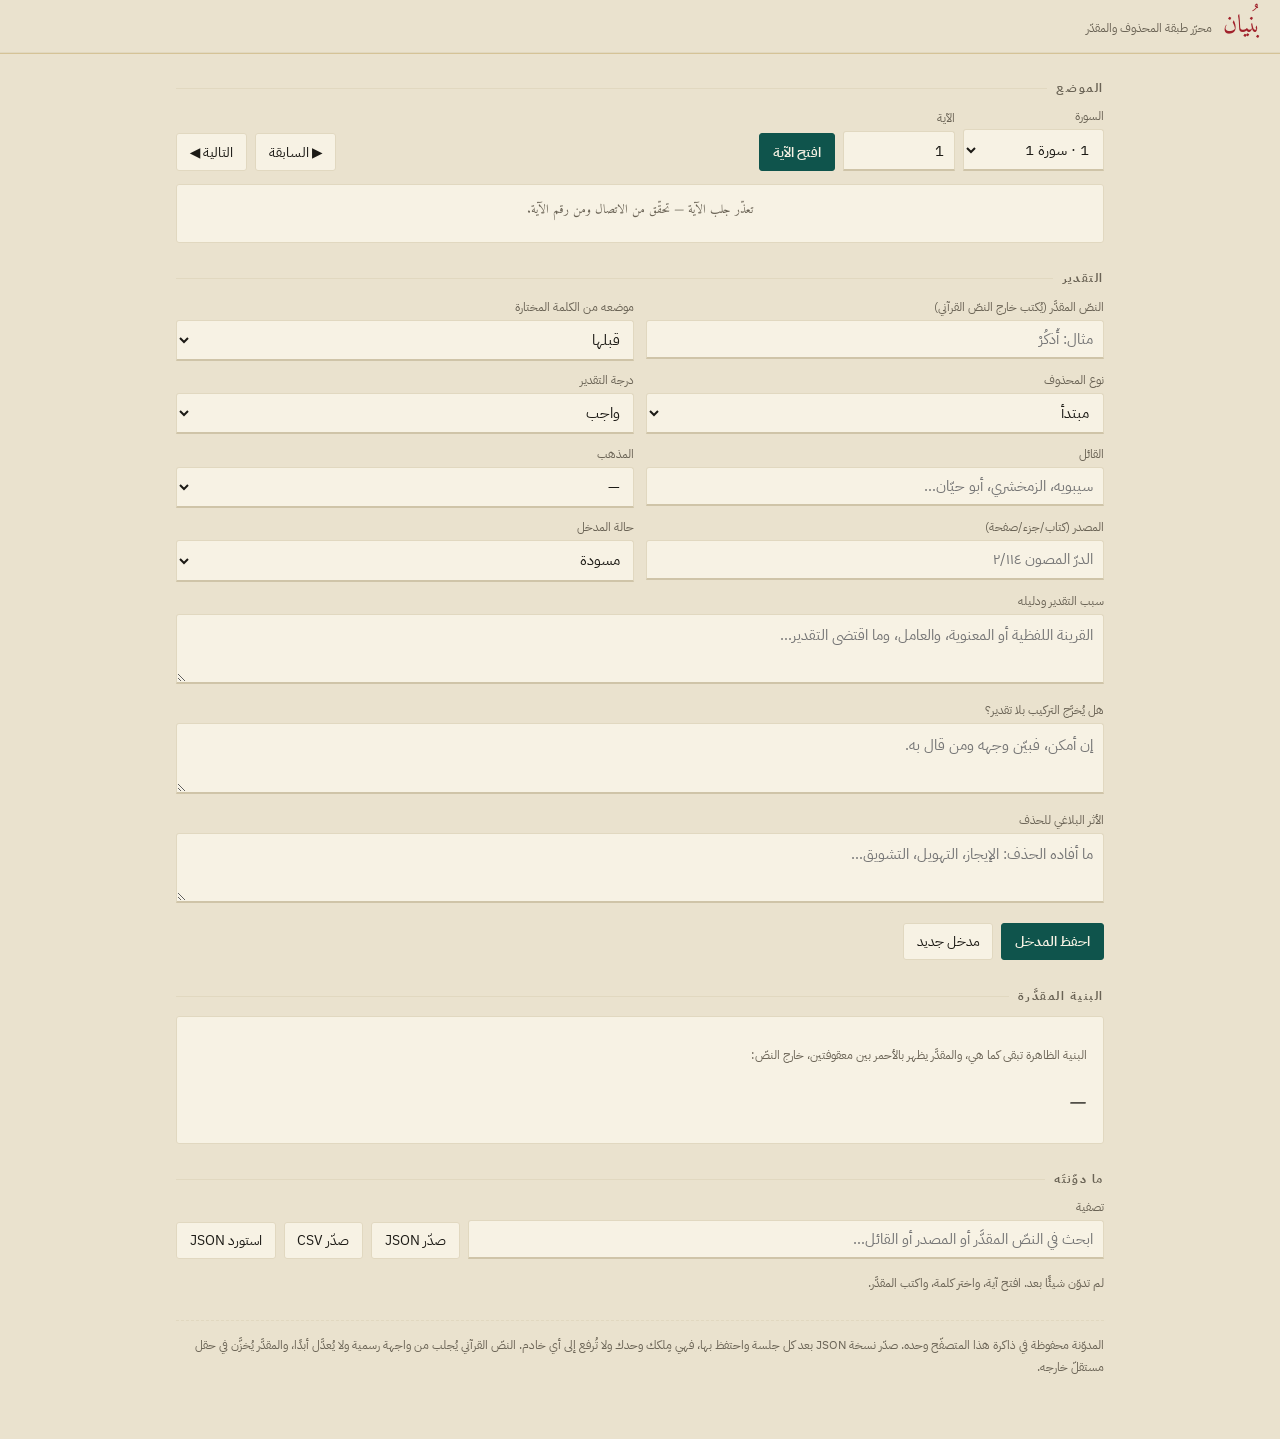
==== bunyan.html @ b5c358c0 "Add files via upload" ====
<!doctype html>
<html lang="ar" dir="rtl">
<head>
<meta charset="utf-8" />
<meta name="viewport" content="width=device-width, initial-scale=1, viewport-fit=cover" />
<title>بُنيان — محرّر طبقة المحذوف والمقدّر</title>
<meta name="theme-color" content="#EAE2CE" />
<link rel="stylesheet" href="https://fonts.googleapis.com/css2?family=Amiri:wght@400;700&family=IBM+Plex+Sans+Arabic:wght@400;500;600&display=swap" />
<style>
  *,*::before,*::after{box-sizing:border-box}
  :root{
    --waraq:#EAE2CE; --waraq2:#F7F2E4; --waraq3:#E1D8C0;
    --midad:#1C1A15; --khafeef:#6A6355;
    --zunjufr:#A1222C; --zumurrud:#0F544C; --dhahab:#B08A32;
  }
  html,body{margin:0;background:var(--waraq)}
  body{color:var(--midad); font-family:"IBM Plex Sans Arabic","Segoe UI",system-ui,sans-serif;
       min-height:100vh; padding-bottom:3rem; -webkit-tap-highlight-color:transparent}
  header{display:flex; align-items:baseline; gap:.7rem; flex-wrap:wrap;
    padding:calc(.9rem + env(safe-area-inset-top)) 1.2rem .8rem;
    border-bottom:1px solid var(--waraq3); box-shadow:0 1px 0 rgba(176,138,50,.35);
    position:sticky; top:0; z-index:9; background:rgba(234,226,206,.95); backdrop-filter:blur(6px)}
  .logo{font-family:"Amiri",serif; font-size:1.55rem; color:var(--zunjufr); line-height:1}
  .sub{font-size:.72rem; color:var(--khafeef)}
  .navlink{font-size:.75rem; color:var(--zumurrud); text-decoration:none;
           border-bottom:1px solid var(--dhahab); margin-inline-start:.6rem}
  .spacer{flex:1}
  main{max-width:960px; margin:0 auto; padding:0 1rem}
  h2.sect{font-size:.72rem; letter-spacing:.14em; color:var(--khafeef);
    margin:1.7rem 0 .7rem; display:flex; align-items:center; gap:.6rem}
  h2.sect::after{content:""; flex:1; height:1px; background:var(--waraq3)}
  .row{display:flex; gap:.5rem; flex-wrap:wrap; align-items:flex-end}
  label{display:block; font-size:.72rem; color:var(--khafeef); margin-bottom:.25rem}
  input,select,textarea{font-family:inherit; font-size:.92rem; color:var(--midad);
    background:var(--waraq2); border:1px solid var(--waraq3); border-bottom:2px solid #CFC4A8;
    border-radius:3px 3px 0 0; padding:.45rem .6rem; width:100%}
  textarea{min-height:4.2rem; resize:vertical; line-height:1.8}
  input:focus,select:focus,textarea:focus{outline:2px solid var(--zumurrud); outline-offset:1px}
  .num{max-width:7rem}
  button{font-family:inherit; font-size:.86rem; cursor:pointer; border-radius:3px; border:1px solid var(--waraq3);
    background:var(--waraq2); color:var(--midad); padding:.45rem .8rem}
  button:hover{border-color:var(--zumurrud); color:var(--zumurrud)}
  button.primary{background:var(--zumurrud); color:#F7F2E4; border-color:var(--zumurrud); font-weight:600}
  button.primary:hover{background:#0B403A; color:#F7F2E4}
  button.danger{color:var(--zunjufr); border-color:#E0BDB5}
  .grid{display:grid; gap:.7rem; grid-template-columns:1fr 1fr}
  .grid.one{grid-template-columns:1fr}
  .card{background:var(--waraq2); border:1px solid var(--waraq3); border-radius:3px; padding:.9rem 1rem}
  .ayah{font-family:"Amiri",serif; font-size:1.5rem; line-height:2.4; margin:0; display:flex;
        flex-wrap:wrap; gap:.15rem; justify-content:center}
  .w{cursor:pointer; padding:.05rem .25rem; border-radius:3px; border:1px solid transparent}
  .w:hover{border-color:var(--dhahab)}
  .w.sel{background:rgba(161,34,44,.09); border-color:var(--zunjufr)}
  .slot{font-family:"Amiri",serif; font-size:1.35rem; color:var(--zunjufr); opacity:.75}
  .preview{font-family:"Amiri",serif; font-size:1.35rem; line-height:2.3; margin:.6rem 0 0}
  .preview .add{color:var(--zunjufr)}
  .muted{font-size:.78rem; color:var(--khafeef); line-height:1.8}
  .pill{font-size:.68rem; padding:.1rem .45rem; border-radius:2px; border:1px solid var(--waraq3); color:var(--khafeef)}
  .pill.wajib{color:var(--zunjufr); border-color:rgba(161,34,44,.4)}
  .pill.jaiz{color:var(--zumurrud); border-color:rgba(15,84,76,.4)}
  .pill.khilaf{color:#8A6A18; border-color:rgba(176,138,50,.5)}
  .entry{border:1px solid var(--waraq3); background:var(--waraq2); border-radius:3px;
         padding:.7rem .85rem; margin-bottom:.55rem}
  .entry .top{display:flex; gap:.5rem; align-items:baseline; flex-wrap:wrap}
  .entry .ref{font-size:.75rem; color:var(--zunjufr)}
  .entry .txt{font-family:"Amiri",serif; font-size:1.15rem; margin:.3rem 0 0}
  .entry .meta{font-size:.74rem; color:var(--khafeef); margin-top:.25rem; line-height:1.7}
  .entry .acts{display:flex; gap:.4rem; margin-top:.5rem}
  .toast{position:fixed; inset-inline-start:50%; transform:translateX(50%); bottom:1.2rem;
    background:var(--midad); color:var(--waraq2); padding:.5rem .9rem; border-radius:3px;
    font-size:.82rem; opacity:0; pointer-events:none; transition:opacity .25s; z-index:20}
  .toast.on{opacity:1}
  @media (max-width:700px){ .grid{grid-template-columns:1fr} .ayah{font-size:1.3rem} }
</style>
</head>
<body>
<header>
  <span class="logo">بُنيان</span>
  <span class="sub">محرّر طبقة المحذوف والمقدّر</span>
  <span class="spacer"></span>
  <span class="sub" id="count"></span>
</header>

<main>
  <!-- ①  اختيار الموضع -->
  <h2 class="sect">الموضع</h2>
  <div class="row">
    <div><label for="sura">السورة</label>
      <select id="sura"></select></div>
    <div><label for="aya">الآية</label>
      <input class="num" id="aya" type="number" min="1" value="1" /></div>
    <div><button class="primary" id="open">افتح الآية</button></div>
    <div class="spacer"></div>
    <div><button id="prev">▶ السابقة</button></div>
    <div><button id="next">التالية ◀</button></div>
  </div>

  <div class="card" style="margin-top:.8rem">
    <p class="ayah" id="ayahBox"><span class="muted">اختر سورة وآية ثم اضغط «افتح الآية».</span></p>
    <p class="muted" id="hint" style="text-align:center; margin:.4rem 0 0"></p>
  </div>

  <!-- ②  بيانات التقدير -->
  <h2 class="sect">التقدير</h2>
  <div class="grid">
    <div>
      <label for="text">النصّ المقدَّر (يُكتب خارج النصّ القرآني)</label>
      <input id="text" placeholder="مثال: أُذكُرْ" />
    </div>
    <div>
      <label for="place">موضعه من الكلمة المختارة</label>
      <select id="place">
        <option value="before">قبلها</option>
        <option value="after">بعدها</option>
        <option value="instead">محذوف حلّت محلّه</option>
      </select>
    </div>
    <div>
      <label for="type">نوع المحذوف</label>
      <select id="type"></select>
    </div>
    <div>
      <label for="degree">درجة التقدير</label>
      <select id="degree">
        <option>واجب</option>
        <option>جائز</option>
        <option>مختلف فيه</option>
      </select>
    </div>
    <div>
      <label for="sayer">القائل</label>
      <input id="sayer" placeholder="سيبويه، الزمخشري، أبو حيّان…" />
    </div>
    <div>
      <label for="school">المذهب</label>
      <select id="school">
        <option value="">—</option>
        <option>البصريون</option>
        <option>الكوفيون</option>
        <option>البغداديون</option>
        <option>المفسّرون</option>
        <option>المتأخّرون</option>
      </select>
    </div>
    <div>
      <label for="source">المصدر (كتاب/جزء/صفحة)</label>
      <input id="source" placeholder="الدرّ المصون ٢/١١٤" />
    </div>
    <div>
      <label for="status">حالة المدخل</label>
      <select id="status">
        <option>مسودة</option>
        <option>مراجَع</option>
      </select>
    </div>
  </div>

  <div class="grid one" style="margin-top:.7rem">
    <div>
      <label for="evidence">سبب التقدير ودليله</label>
      <textarea id="evidence" placeholder="القرينة اللفظية أو المعنوية، والعامل، وما اقتضى التقدير…"></textarea>
    </div>
    <div>
      <label for="alt">هل يُخرَّج التركيب بلا تقدير؟</label>
      <textarea id="alt" placeholder="إن أمكن، فبيّن وجهه ومن قال به."></textarea>
    </div>
    <div>
      <label for="balagha">الأثر البلاغي للحذف</label>
      <textarea id="balagha" placeholder="ما أفاده الحذف: الإيجاز، التهويل، التشويق…"></textarea>
    </div>
  </div>

  <div class="row" style="margin-top:.8rem">
    <button class="primary" id="save">احفظ المدخل</button>
    <button id="clear">مدخل جديد</button>
    <span class="spacer"></span>
    <span class="muted" id="editing"></span>
  </div>

  <!-- ③  المعاينة -->
  <h2 class="sect">البنية المقدَّرة</h2>
  <div class="card">
    <p class="muted">البنية الظاهرة تبقى كما هي، والمقدَّر يظهر بالأحمر بين معقوفتين، خارج النصّ:</p>
    <p class="preview" id="preview">—</p>
  </div>

  <!-- ④  المدوّنة -->
  <h2 class="sect">ما دوّنتَه</h2>
  <div class="row" style="margin-bottom:.7rem">
    <div style="flex:1; min-width:12rem">
      <label for="filter">تصفية</label>
      <input id="filter" placeholder="ابحث في النصّ المقدَّر أو المصدر أو القائل…" />
    </div>
    <div><button id="expJson">صدّر JSON</button></div>
    <div><button id="expCsv">صدّر CSV</button></div>
    <div><button id="imp">استورد JSON</button><input id="impFile" type="file" accept=".json" hidden /></div>
  </div>
  <div id="list"></div>

  <p class="muted" style="margin-top:1.6rem; border-top:1px dashed var(--waraq3); padding-top:.8rem">
    المدوّنة محفوظة في ذاكرة هذا المتصفّح وحده. صدّر نسخة JSON بعد كل جلسة واحتفظ بها،
    فهي مِلكك وحدك ولا تُرفع إلى أي خادم. النصّ القرآني يُجلب من واجهة رسمية ولا يُعدَّل أبدًا،
    والمقدَّر يُخزَّن في حقل مستقلّ خارجه.
  </p>
</main>

<div class="toast" id="toast"></div>

<script>
const KEY = "bunyan:entries";
const ANWA = ["مبتدأ","خبر","فعل","فاعل","مفعول به","مضاف","مضاف إليه","صفة","موصوف","جواب الشرط",
  "جواب القسم","متعلَّق الجار والمجرور","حرف الجرّ","معطوف","معطوف عليه","اسم كان","خبر كان",
  "اسم إنّ","خبر إنّ","حال","تمييز","مستثنى منه","جملة مقول القول","أن المصدرية","القول","أخرى"];
const esc = s => String(s ?? "").replace(/[&<>"]/g, c => ({"&":"&amp;","<":"&lt;",">":"&gt;",'"':"&quot;"}[c]));
const $ = id => document.getElementById(id);
let entries = [], suras = [], words = [], selIdx = -1, editId = null;

try { entries = JSON.parse(localStorage.getItem(KEY) || "[]"); } catch(e){ entries = []; }

function toast(t){ const el = $("toast"); el.textContent = t; el.classList.add("on");
  clearTimeout(el._t); el._t = setTimeout(() => el.classList.remove("on"), 1800); }
function persist(){
  try { localStorage.setItem(KEY, JSON.stringify(entries)); }
  catch(e){ toast("تعذّر الحفظ — صدّر نسخة JSON فورًا"); }
  $("count").textContent = entries.length ? entries.length + " مدخلًا" : "";
}

/* ——— أسماء السور ——— */
async function loadSuras(){
  try{
    const r = await fetch("https://api.quran.com/api/v4/chapters?language=ar");
    if(r.ok) suras = (await r.json()).chapters.map(c => ({ id:c.id, name:c.name_arabic, ayat:c.verses_count }));
  }catch(e){}
  if(!suras.length) suras = Array.from({length:114}, (_,i) => ({ id:i+1, name:"سورة " + (i+1), ayat:300 }));
  $("sura").innerHTML = suras.map(s => '<option value="'+s.id+'">'+s.id+" · "+esc(s.name)+'</option>').join("");
}

/* ——— جلب الآية ——— */
const cache = new Map();
async function fetchAyah(s, a){
  const k = s + ":" + a;
  if(cache.has(k)) return cache.get(k);
  let ws = null;
  try{
    const r = await fetch("https://api.quran.com/api/v4/verses/by_key/" + k + "?words=true&word_fields=text_uthmani");
    if(r.ok){
      const v = (await r.json()).verse;
      ws = (v.words || []).map(w => w.text_uthmani || w.text).filter(t => t && t !== "۝");
    }
  }catch(e){}
  if(!ws || !ws.length){
    const r2 = await fetch("https://api.alquran.cloud/v1/ayah/" + k + "/quran-uthmani");
    if(!r2.ok) throw new Error("تعذّر جلب الآية");
    ws = ((await r2.json()).data.text || "").split(/\s+/).filter(Boolean);
  }
  cache.set(k, ws);
  return ws;
}

async function openAyah(){
  const s = +$("sura").value, a = +$("aya").value;
  $("ayahBox").innerHTML = '<span class="muted">…</span>';
  try { words = await fetchAyah(s, a); }
  catch(e){ $("ayahBox").innerHTML = '<span class="muted">تعذّر جلب الآية — تحقّق من الاتصال ومن رقم الآية.</span>'; return; }
  selIdx = -1;
  drawAyah();
  $("hint").textContent = "اضغط الكلمة التي يتعلّق بها التقدير.";
  draw();
}
function drawAyah(){
  $("ayahBox").innerHTML = words.map((w, i) =>
    '<span class="w' + (i === selIdx ? " sel" : "") + '" data-i="' + i + '">' + esc(w) + '</span>').join("");
  [...$("ayahBox").children].forEach(el => el.onclick = () => {
    selIdx = +el.dataset.i; drawAyah(); preview();
  });
}

/* ——— المعاينة ——— */
function preview(){
  const t = $("text").value.trim(), place = $("place").value;
  if(!words.length){ $("preview").textContent = "—"; return; }
  if(selIdx < 0 || !t){ $("preview").innerHTML = words.map(esc).join(" "); return; }
  const out = [];
  words.forEach((w, i) => {
    if(i === selIdx && place === "before") out.push('<span class="add">[' + esc(t) + ']</span>');
    if(!(i === selIdx && place === "instead")) out.push(esc(w));
    else out.push('<span class="add">[' + esc(t) + ']</span> ' + esc(w));
    if(i === selIdx && place === "after") out.push('<span class="add">[' + esc(t) + ']</span>');
  });
  $("preview").innerHTML = out.join(" ");
}

/* ——— الحفظ ——— */
function collect(){
  return {
    id: editId || (Date.now() + "" + Math.floor(Math.random()*1000)),
    sura: +$("sura").value,
    suraName: (suras.find(x => x.id === +$("sura").value) || {}).name || "",
    aya: +$("aya").value,
    wordIndex: selIdx,
    word: selIdx >= 0 ? words[selIdx] : "",
    place: $("place").value,
    text: $("text").value.trim(),
    type: $("type").value,
    degree: $("degree").value,
    sayer: $("sayer").value.trim(),
    school: $("school").value,
    source: $("source").value.trim(),
    evidence: $("evidence").value.trim(),
    alt: $("alt").value.trim(),
    balagha: $("balagha").value.trim(),
    status: $("status").value,
    updated: new Date().toISOString().slice(0,10),
    v: 1
  };
}
function saveEntry(){
  if(!$("text").value.trim()){ toast("اكتب النصّ المقدَّر أولًا"); $("text").focus(); return; }
  if(selIdx < 0){ toast("اختر الكلمة التي يتعلّق بها التقدير"); return; }
  const e = collect();
  const i = entries.findIndex(x => x.id === e.id);
  if(i >= 0) entries[i] = e; else entries.unshift(e);
  persist(); draw();
  toast(i >= 0 ? "عُدِّل المدخل" : "حُفظ المدخل");
  clearForm(true);
}
function clearForm(keepAyah){
  editId = null; $("editing").textContent = "";
  ["text","sayer","source","evidence","alt","balagha"].forEach(k => $(k).value = "");
  $("degree").value = "واجب"; $("school").value = ""; $("status").value = "مسودة";
  $("place").value = "before"; $("type").selectedIndex = 0;
  if(!keepAyah){ selIdx = -1; drawAyah(); }
  preview();
}
function edit(id){
  const e = entries.find(x => x.id === id); if(!e) return;
  editId = e.id;
  $("sura").value = e.sura; $("aya").value = e.aya;
  openAyah().then(() => {
    selIdx = e.wordIndex; drawAyah();
    ["text","sayer","source","evidence","alt","balagha"].forEach(k => $(k).value = e[k] || "");
    $("place").value = e.place; $("type").value = e.type; $("degree").value = e.degree;
    $("school").value = e.school || ""; $("status").value = e.status;
    preview();
    $("editing").textContent = "أنت تعدّل مدخلًا محفوظًا";
    window.scrollTo({ top: 0, behavior: "smooth" });
  });
}
function del(id){
  if(!confirm("أتحذف هذا المدخل؟ لا يمكن التراجع.")) return;
  entries = entries.filter(x => x.id !== id); persist(); draw(); toast("حُذف المدخل");
}

/* ——— القائمة ——— */
function draw(){
  const q = $("filter").value.trim();
  const rows = entries.filter(e => !q ||
    [e.text, e.source, e.sayer, e.type, e.suraName, e.evidence].join(" ").includes(q));
  $("count").textContent = entries.length ? entries.length + " مدخلًا" : "";
  if(!rows.length){
    $("list").innerHTML = '<p class="muted">' + (entries.length ? "لا نتيجة لهذه التصفية."
      : "لم تدوّن شيئًا بعد. افتح آية، واختر كلمة، واكتب المقدَّر.") + '</p>';
    return;
  }
  const cls = d => d === "واجب" ? "wajib" : (d === "جائز" ? "jaiz" : "khilaf");
  $("list").innerHTML = rows.map(e =>
    '<div class="entry"><div class="top">'
    + '<span class="ref">' + esc(e.suraName || ("سورة " + e.sura)) + " — الآية " + e.aya + '</span>'
    + '<span class="pill ' + cls(e.degree) + '">' + esc(e.degree) + '</span>'
    + '<span class="pill">' + esc(e.type) + '</span>'
    + (e.status === "مراجَع" ? '<span class="pill jaiz">مراجَع</span>' : '<span class="pill">مسودة</span>')
    + '</div>'
    + '<p class="txt">[' + esc(e.text) + '] '
    + (e.place === "before" ? "قبل" : e.place === "after" ? "بعد" : "محلّ") + " «" + esc(e.word) + "»</p>"
    + '<div class="meta">'
    + (e.sayer ? "القائل: " + esc(e.sayer) + (e.school ? " (" + esc(e.school) + ")" : "") + "<br>" : "")
    + (e.source ? "المصدر: " + esc(e.source) + "<br>" : "")
    + (e.evidence ? "الدليل: " + esc(e.evidence) + "<br>" : "")
    + (e.alt ? "بلا تقدير: " + esc(e.alt) + "<br>" : "")
    + (e.balagha ? "بلاغته: " + esc(e.balagha) : "")
    + '</div>'
    + '<div class="acts"><button data-e="' + e.id + '">تعديل</button>'
    + '<button class="danger" data-d="' + e.id + '">حذف</button></div></div>').join("");
  $("list").querySelectorAll("[data-e]").forEach(b => b.onclick = () => edit(b.dataset.e));
  $("list").querySelectorAll("[data-d]").forEach(b => b.onclick = () => del(b.dataset.d));
}

/* ——— التصدير والاستيراد ——— */
function download(name, text, mime){
  const a = document.createElement("a");
  a.href = URL.createObjectURL(new Blob(["\ufeff" + text], { type: mime }));
  a.download = name; a.click(); URL.revokeObjectURL(a.href);
}
$("expJson").onclick = () => {
  if(!entries.length) return toast("لا مدخلات بعد");
  download("bunyan-" + new Date().toISOString().slice(0,10) + ".json",
    JSON.stringify({ project:"bunyan", layer:"taqdir", version:1, exported:new Date().toISOString(), entries }, null, 1),
    "application/json");
};
$("expCsv").onclick = () => {
  if(!entries.length) return toast("لا مدخلات بعد");
  const cols = ["sura","suraName","aya","word","place","text","type","degree","sayer","school","source","evidence","alt","balagha","status","updated"];
  const head = ["السورة","اسم السورة","الآية","الكلمة","الموضع","المقدَّر","النوع","الدرجة","القائل","المذهب","المصدر","الدليل","بلا تقدير","البلاغة","الحالة","التاريخ"];
  const q = v => '"' + String(v ?? "").replace(/"/g,'""') + '"';
  download("bunyan-" + new Date().toISOString().slice(0,10) + ".csv",
    [head.map(q).join(","), ...entries.map(e => cols.map(c => q(e[c])).join(","))].join("\n"), "text/csv");
};
$("imp").onclick = () => $("impFile").click();
$("impFile").onchange = async e => {
  const f = e.target.files[0]; if(!f) return;
  try{
    const d = JSON.parse(await f.text());
    const inc = Array.isArray(d) ? d : (d.entries || []);
    if(!inc.length) return toast("الملف لا يحوي مدخلات");
    const ids = new Set(entries.map(x => x.id));
    let added = 0;
    inc.forEach(x => { if(!ids.has(x.id)){ entries.push(x); added++; } });
    persist(); draw(); toast("أُضيف " + added + " مدخلًا");
  }catch(err){ toast("الملف غير صالح"); }
  e.target.value = "";
};

/* ——— الربط ——— */
$("type").innerHTML = ANWA.map(t => '<option>' + t + '</option>').join("");
$("open").onclick = openAyah;
$("next").onclick = () => { $("aya").value = (+$("aya").value || 0) + 1; openAyah(); };
$("prev").onclick = () => { $("aya").value = Math.max(1, (+$("aya").value || 2) - 1); openAyah(); };
$("text").oninput = preview;
$("place").onchange = preview;
$("save").onclick = saveEntry;
$("clear").onclick = () => clearForm(true);
$("filter").oninput = draw;
document.addEventListener("keydown", e => {
  if((e.metaKey || e.ctrlKey) && e.key === "s"){ e.preventDefault(); saveEntry(); }
});
loadSuras().then(() => { $("sura").value = 1; openAyah(); });
draw();
</script>
</body>
</html>
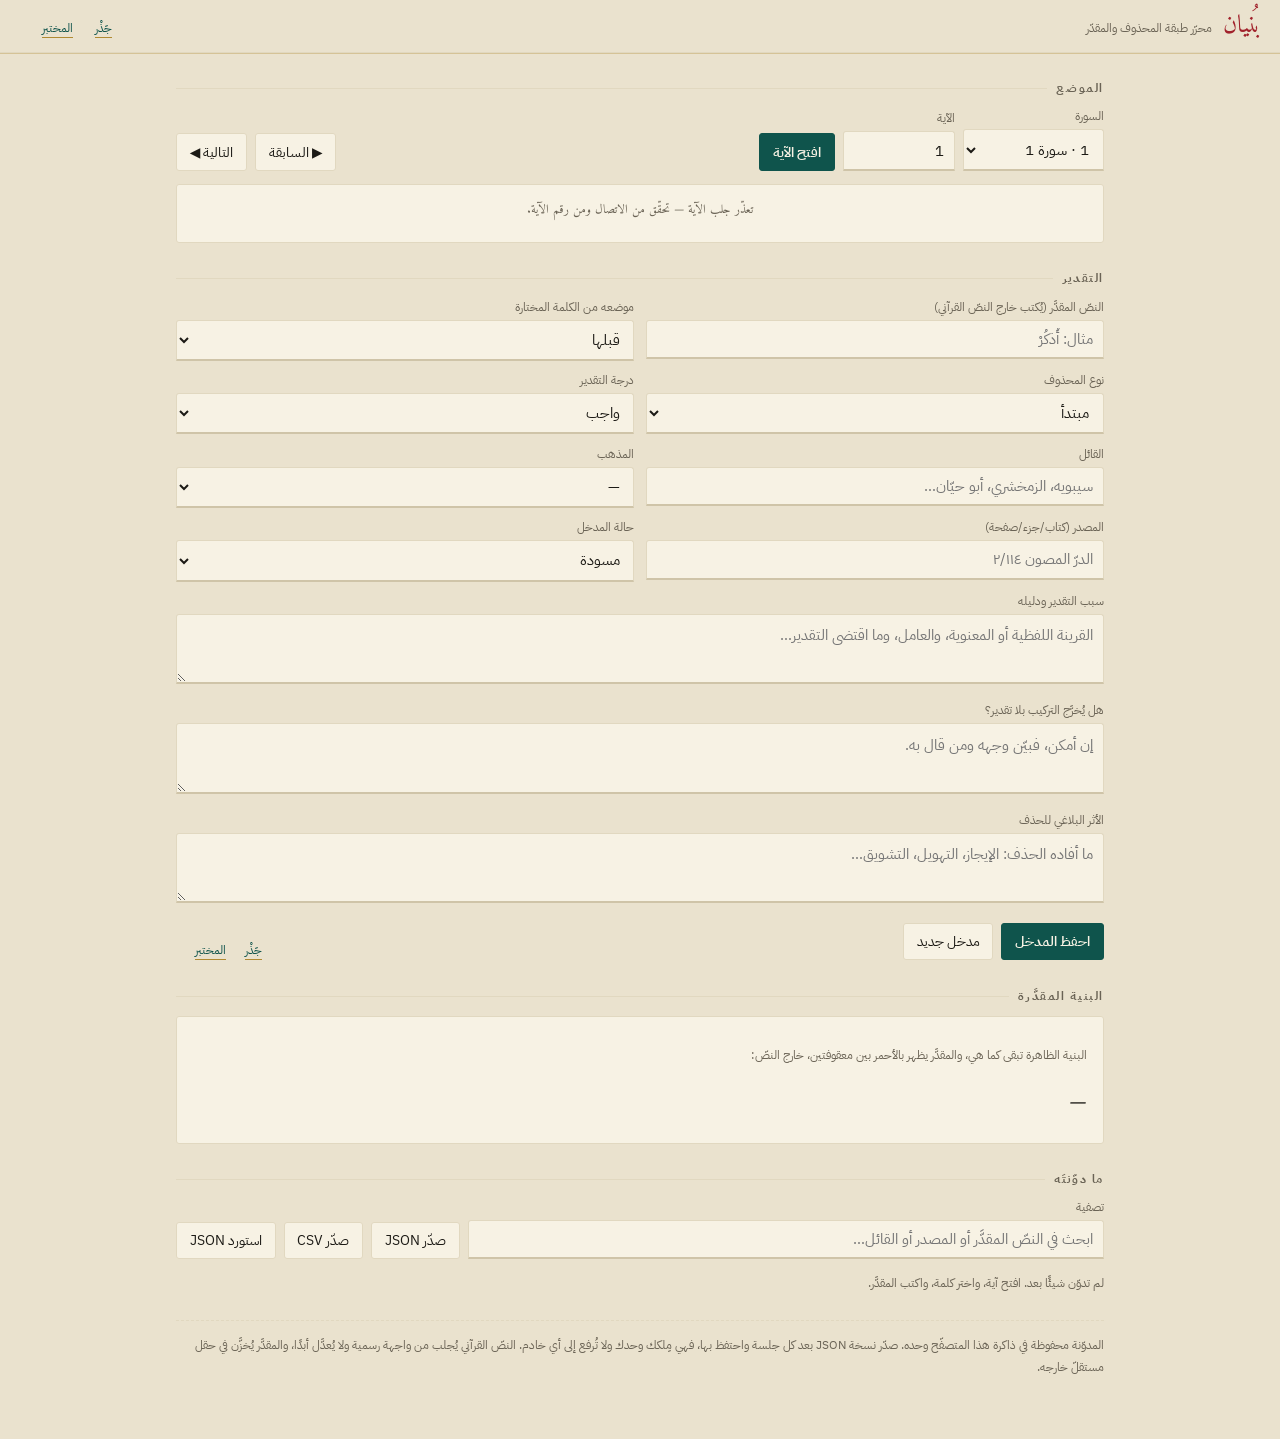
==== commit 3bcc1a85: "Add files via upload" ====
--- a/bunyan.html
+++ b/bunyan.html
@@ -78,6 +78,8 @@
   <span class="logo">بُنيان</span>
   <span class="sub">محرّر طبقة المحذوف والمقدّر</span>
   <span class="spacer"></span>
+  <a href="./" style="font-size:.75rem;color:#0F544C;text-decoration:none;border-bottom:1px solid #B08A32;margin-inline-end:.7rem">جَذْر</a>
+  <a href="./mukhtabar.html" style="font-size:.75rem;color:#0F544C;text-decoration:none;border-bottom:1px solid #B08A32;margin-inline-end:.7rem">المختبر</a>
   <span class="sub" id="count"></span>
 </header>
 
@@ -174,6 +176,8 @@
     <button class="primary" id="save">احفظ المدخل</button>
     <button id="clear">مدخل جديد</button>
     <span class="spacer"></span>
+  <a href="./" style="font-size:.75rem;color:#0F544C;text-decoration:none;border-bottom:1px solid #B08A32;margin-inline-end:.7rem">جَذْر</a>
+  <a href="./mukhtabar.html" style="font-size:.75rem;color:#0F544C;text-decoration:none;border-bottom:1px solid #B08A32;margin-inline-end:.7rem">المختبر</a>
     <span class="muted" id="editing"></span>
   </div>
 
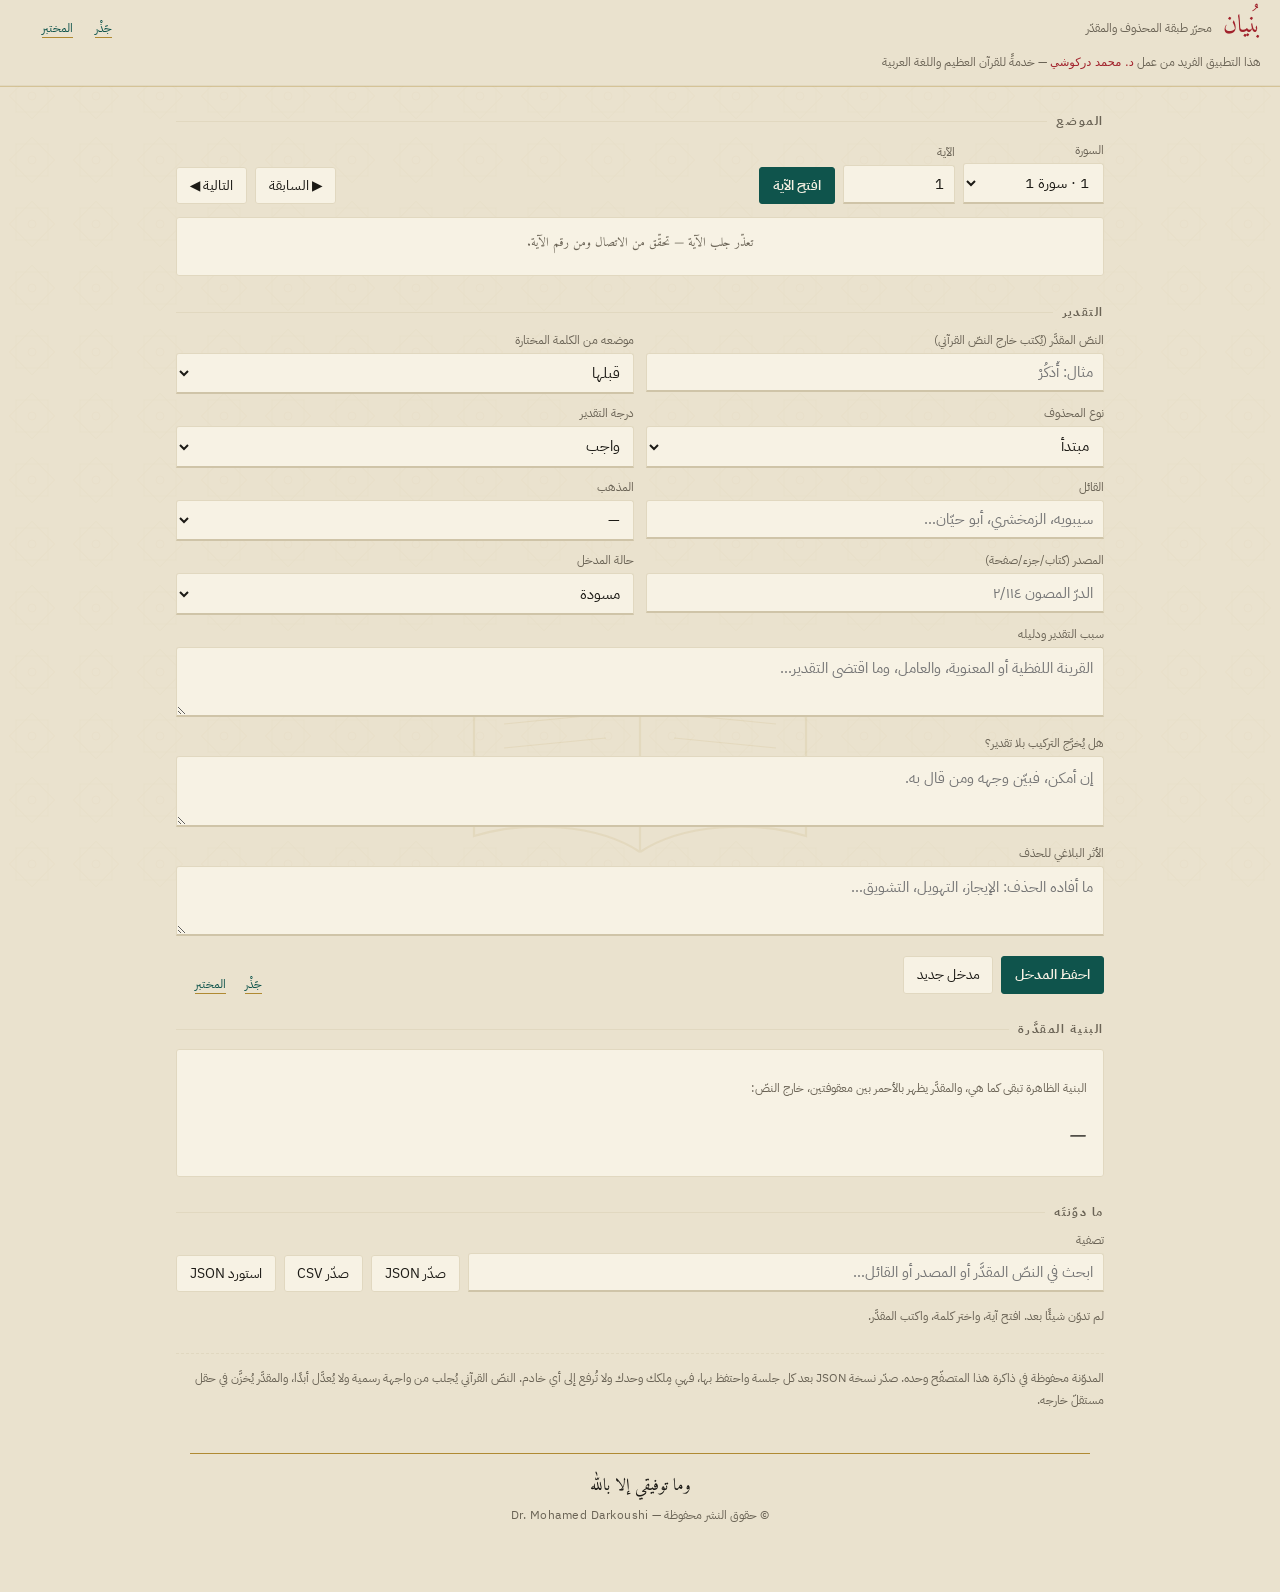
==== commit d984b04e: "Add files via upload" ====
--- a/bunyan.html
+++ b/bunyan.html
@@ -5,6 +5,10 @@
 <meta name="viewport" content="width=device-width, initial-scale=1, viewport-fit=cover" />
 <title>بُنيان — محرّر طبقة المحذوف والمقدّر</title>
 <meta name="theme-color" content="#EAE2CE" />
+<link rel="manifest" href="./bunyan.webmanifest" />
+<link rel="apple-touch-icon" href="./icon-edit-192.png" />
+<meta name="apple-mobile-web-app-capable" content="yes" />
+<meta name="apple-mobile-web-app-title" content="المحرِّر" />
 <link rel="stylesheet" href="https://fonts.googleapis.com/css2?family=Amiri:wght@400;700&family=IBM+Plex+Sans+Arabic:wght@400;500;600&display=swap" />
 <style>
   *,*::before,*::after{box-sizing:border-box}
@@ -71,6 +75,24 @@
     font-size:.82rem; opacity:0; pointer-events:none; transition:opacity .25s; z-index:20}
   .toast.on{opacity:1}
   @media (max-width:700px){ .grid{grid-template-columns:1fr} .ayah{font-size:1.3rem} }
+
+  /* ——— زخرفة الخلفية ——— */
+  body::before{content:"";position:fixed;inset:0;z-index:0;pointer-events:none;
+    background-image:url("data:image/svg+xml,%3Csvg xmlns='http://www.w3.org/2000/svg' width='64' height='64' viewBox='0 0 64 64'%3E%3Cg fill='none' stroke='%23B08A32' stroke-width='1' opacity='0.5'%3E%3Crect x='16' y='16' width='32' height='32'/%3E%3Crect x='16' y='16' width='32' height='32' transform='rotate(45 32 32)'/%3E%3Ccircle cx='32' cy='32' r='4'/%3E%3C/g%3E%3C/svg%3E");background-size:64px 64px;opacity:.05}
+  body::after{content:"";position:fixed;z-index:0;pointer-events:none;
+    left:50%;transform:translateX(-50%);bottom:2%;
+    width:min(62vmin,420px);height:min(34vmin,230px);
+    background:url("data:image/svg+xml,%3Csvg xmlns='http://www.w3.org/2000/svg' viewBox='0 0 420 230'%3E%3Cg fill='none' stroke='%23B08A32' stroke-width='2.2' opacity='0.9'%3E%3Cpath d='M210 58 C168 26 96 22 44 38 L44 184 C96 168 168 172 210 200'/%3E%3Cpath d='M210 58 C252 26 324 22 376 38 L376 184 C324 168 252 172 210 200'/%3E%3Cpath d='M210 58 L210 200'/%3E%3Cg stroke-width='1.2'%3E%3Cpath d='M74 72 L176 62 M74 96 L176 86 M74 120 L176 110 M74 144 L150 136'/%3E%3Cpath d='M244 62 L346 72 M244 86 L346 96 M244 110 L346 120 M270 136 L346 144'/%3E%3C/g%3E%3Cpath d='M210 18 l7 12 13 3 -9 10 2 14 -13 -6 -13 6 2 -14 -9 -10 13 -3 z'/%3E%3C/g%3E%3C/svg%3E") center/contain no-repeat;opacity:.11}
+  header,main{position:relative;z-index:1}
+  .tagline{font-size:.72rem;color:var(--khafeef);line-height:1.7;
+    flex-basis:100%;margin-top:.15rem}
+  .tagline b{color:var(--zunjufr);font-weight:500}
+  .copyright{position:relative;z-index:1;max-width:900px;margin:2.6rem auto 0;
+    padding:1rem 1rem calc(1rem + env(safe-area-inset-bottom));
+    border-top:1px solid var(--dhahab);text-align:center;
+    font-size:.74rem;color:var(--khafeef);line-height:2}
+  .copyright .amiri{font-family:"Amiri",serif;font-size:1.05rem;color:var(--midad);display:block}
+  .copyright .en{letter-spacing:.04em}
 </style>
 </head>
 <body>
@@ -81,6 +103,7 @@
   <a href="./" style="font-size:.75rem;color:#0F544C;text-decoration:none;border-bottom:1px solid #B08A32;margin-inline-end:.7rem">جَذْر</a>
   <a href="./mukhtabar.html" style="font-size:.75rem;color:#0F544C;text-decoration:none;border-bottom:1px solid #B08A32;margin-inline-end:.7rem">المختبر</a>
   <span class="sub" id="count"></span>
+  <span class="tagline">هذا التطبيق الفريد من عمل <b>د. محمد دركوشي</b> — خدمةً للقرآن العظيم واللغة العربية</span>
 </header>
 
 <main>
@@ -440,5 +463,9 @@
 loadSuras().then(() => { $("sura").value = 1; openAyah(); });
 draw();
 </script>
+<div class="copyright">
+  <span class="amiri">وما توفيقي إلا بالله</span>
+  © حقوق النشر محفوظة — <span class="en">Dr. Mohamed Darkoushi</span>
+</div>
 </body>
 </html>
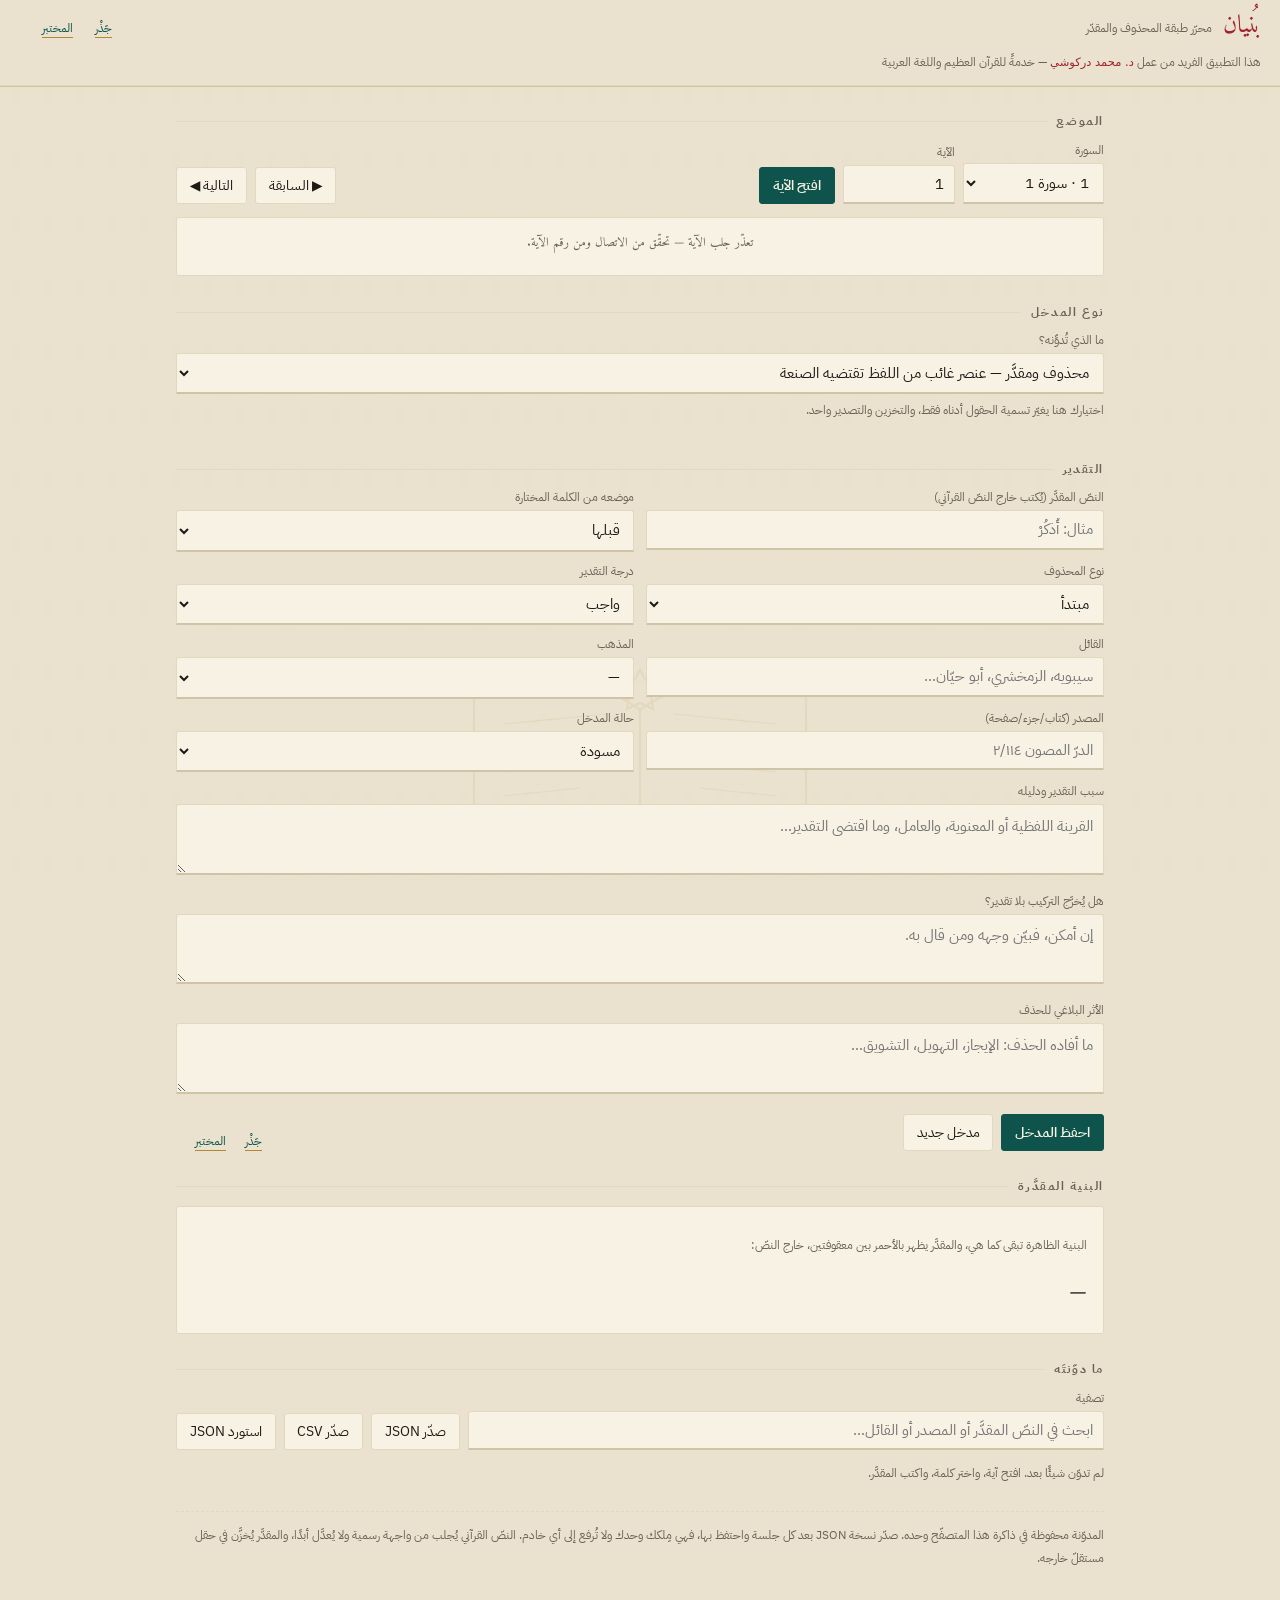
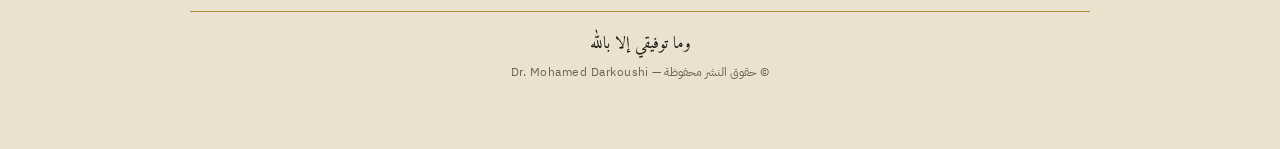
==== commit 6d3d9aa0: "Add files via upload" ====
--- a/bunyan.html
+++ b/bunyan.html
@@ -125,11 +125,23 @@
     <p class="muted" id="hint" style="text-align:center; margin:.4rem 0 0"></p>
   </div>
 
-  <!-- ②  بيانات التقدير -->
-  <h2 class="sect">التقدير</h2>
+  <!-- ②  نوع المدخل وبياناته -->
+  <h2 class="sect">نوع المدخل</h2>
+  <div class="grid one">
+    <div>
+      <label for="kind">ما الذي تُدوِّنه؟</label>
+      <select id="kind">
+        <option value="تقدير">محذوف ومقدَّر — عنصر غائب من اللفظ تقتضيه الصنعة</option>
+        <option value="بلاغة">لمسة بلاغيّة عامة — التفات، قصر، تقديم وتأخير، تضمين… (لا حذف بالضرورة)</option>
+      </select>
+      <p class="muted" style="margin-top:.3rem">اختيارك هنا يغيّر تسمية الحقول أدناه فقط، والتخزين والتصدير واحد.</p>
+    </div>
+  </div>
+
+  <h2 class="sect" id="secTaqdir">التقدير</h2>
   <div class="grid">
     <div>
-      <label for="text">النصّ المقدَّر (يُكتب خارج النصّ القرآني)</label>
+      <label for="text" id="lblText">النصّ المقدَّر (يُكتب خارج النصّ القرآني)</label>
       <input id="text" placeholder="مثال: أُذكُرْ" />
     </div>
     <div>
@@ -141,7 +153,7 @@
       </select>
     </div>
     <div>
-      <label for="type">نوع المحذوف</label>
+      <label for="type" id="lblType">نوع المحذوف</label>
       <select id="type"></select>
     </div>
     <div>
@@ -238,6 +250,31 @@
 const ANWA = ["مبتدأ","خبر","فعل","فاعل","مفعول به","مضاف","مضاف إليه","صفة","موصوف","جواب الشرط",
   "جواب القسم","متعلَّق الجار والمجرور","حرف الجرّ","معطوف","معطوف عليه","اسم كان","خبر كان",
   "اسم إنّ","خبر إنّ","حال","تمييز","مستثنى منه","جملة مقول القول","أن المصدرية","القول","أخرى"];
+const BALAGHA_TYPES = ["الالتفات","القصر","الفصل والوصل","التقديم والتأخير","التضمين","التنازع",
+  "الاشتغال","الإيجاز بالحذف","الإطناب","التشبيه","الاستعارة","الكناية","المجاز المرسل",
+  "الطباق","المقابلة","الجناس","السجع","أخرى"];
+function applyKind(){
+  const k = $("kind").value;
+  if(k === "بلاغة"){
+    $("secTaqdir").textContent = "اللمسة البلاغيّة";
+    $("lblText").textContent = "البيان (وصف اللمسة بإيجاز)";
+    $("text").placeholder = "مثال: الانتقال من الغيبة إلى الخطاب لتقريب المعنى";
+    $("lblType").textContent = "نوع اللمسة";
+    if($("type").dataset.kind !== "بلاغة"){
+      $("type").innerHTML = BALAGHA_TYPES.map(t => '<option>' + t + '</option>').join("");
+      $("type").dataset.kind = "بلاغة";
+    }
+  } else {
+    $("secTaqdir").textContent = "التقدير";
+    $("lblText").textContent = "النصّ المقدَّر (يُكتب خارج النصّ القرآني)";
+    $("text").placeholder = "مثال: أُذكُرْ";
+    $("lblType").textContent = "نوع المحذوف";
+    if($("type").dataset.kind !== "تقدير"){
+      $("type").innerHTML = ANWA.map(t => '<option>' + t + '</option>').join("");
+      $("type").dataset.kind = "تقدير";
+    }
+  }
+}
 const esc = s => String(s ?? "").replace(/[&<>"]/g, c => ({"&":"&amp;","<":"&lt;",">":"&gt;",'"':"&quot;"}[c]));
 const $ = id => document.getElementById(id);
 let entries = [], suras = [], words = [], selIdx = -1, editId = null;
@@ -321,6 +358,7 @@
 function collect(){
   return {
     id: editId || (Date.now() + "" + Math.floor(Math.random()*1000)),
+    kind: $("kind").value,
     sura: +$("sura").value,
     suraName: (suras.find(x => x.id === +$("sura").value) || {}).name || "",
     aya: +$("aya").value,
@@ -355,7 +393,7 @@
   editId = null; $("editing").textContent = "";
   ["text","sayer","source","evidence","alt","balagha"].forEach(k => $(k).value = "");
   $("degree").value = "واجب"; $("school").value = ""; $("status").value = "مسودة";
-  $("place").value = "before"; $("type").selectedIndex = 0;
+  $("place").value = "before"; $("kind").value = "تقدير"; applyKind(); $("type").selectedIndex = 0;
   if(!keepAyah){ selIdx = -1; drawAyah(); }
   preview();
 }
@@ -365,6 +403,7 @@
   $("sura").value = e.sura; $("aya").value = e.aya;
   openAyah().then(() => {
     selIdx = e.wordIndex; drawAyah();
+    $("kind").value = e.kind || "تقدير"; applyKind();
     ["text","sayer","source","evidence","alt","balagha"].forEach(k => $(k).value = e[k] || "");
     $("place").value = e.place; $("type").value = e.type; $("degree").value = e.degree;
     $("school").value = e.school || ""; $("status").value = e.status;
@@ -390,9 +429,12 @@
     return;
   }
   const cls = d => d === "واجب" ? "wajib" : (d === "جائز" ? "jaiz" : "khilaf");
+  const siblings = e => entries.filter(x => x.sura === e.sura && x.aya === e.aya && x.wordIndex === e.wordIndex).length;
   $("list").innerHTML = rows.map(e =>
     '<div class="entry"><div class="top">'
     + '<span class="ref">' + esc(e.suraName || ("سورة " + e.sura)) + " — الآية " + e.aya + '</span>'
+    + ((e.kind || "تقدير") === "بلاغة" ? '<span class="pill khilaf">لمسة بلاغيّة</span>' : "")
+    + (siblings(e) > 1 ? '<span class="pill khilaf">أحد ' + siblings(e) + ' أوجه — خلاف نحويّ</span>' : "")
     + '<span class="pill ' + cls(e.degree) + '">' + esc(e.degree) + '</span>'
     + '<span class="pill">' + esc(e.type) + '</span>'
     + (e.status === "مراجَع" ? '<span class="pill jaiz">مراجَع</span>' : '<span class="pill">مسودة</span>')
@@ -426,8 +468,8 @@
 };
 $("expCsv").onclick = () => {
   if(!entries.length) return toast("لا مدخلات بعد");
-  const cols = ["sura","suraName","aya","word","place","text","type","degree","sayer","school","source","evidence","alt","balagha","status","updated"];
-  const head = ["السورة","اسم السورة","الآية","الكلمة","الموضع","المقدَّر","النوع","الدرجة","القائل","المذهب","المصدر","الدليل","بلا تقدير","البلاغة","الحالة","التاريخ"];
+  const cols = ["kind","sura","suraName","aya","word","place","text","type","degree","sayer","school","source","evidence","alt","balagha","status","updated"];
+  const head = ["نوع المدخل","السورة","اسم السورة","الآية","الكلمة","الموضع","المقدَّر/البيان","النوع","الدرجة","القائل","المذهب","المصدر","الدليل","بلا تقدير","البلاغة","الحالة","التاريخ"];
   const q = v => '"' + String(v ?? "").replace(/"/g,'""') + '"';
   download("bunyan-" + new Date().toISOString().slice(0,10) + ".csv",
     [head.map(q).join(","), ...entries.map(e => cols.map(c => q(e[c])).join(","))].join("\n"), "text/csv");
@@ -449,6 +491,8 @@
 
 /* ——— الربط ——— */
 $("type").innerHTML = ANWA.map(t => '<option>' + t + '</option>').join("");
+$("type").dataset.kind = "تقدير";
+$("kind").onchange = applyKind;
 $("open").onclick = openAyah;
 $("next").onclick = () => { $("aya").value = (+$("aya").value || 0) + 1; openAyah(); };
 $("prev").onclick = () => { $("aya").value = Math.max(1, (+$("aya").value || 2) - 1); openAyah(); };
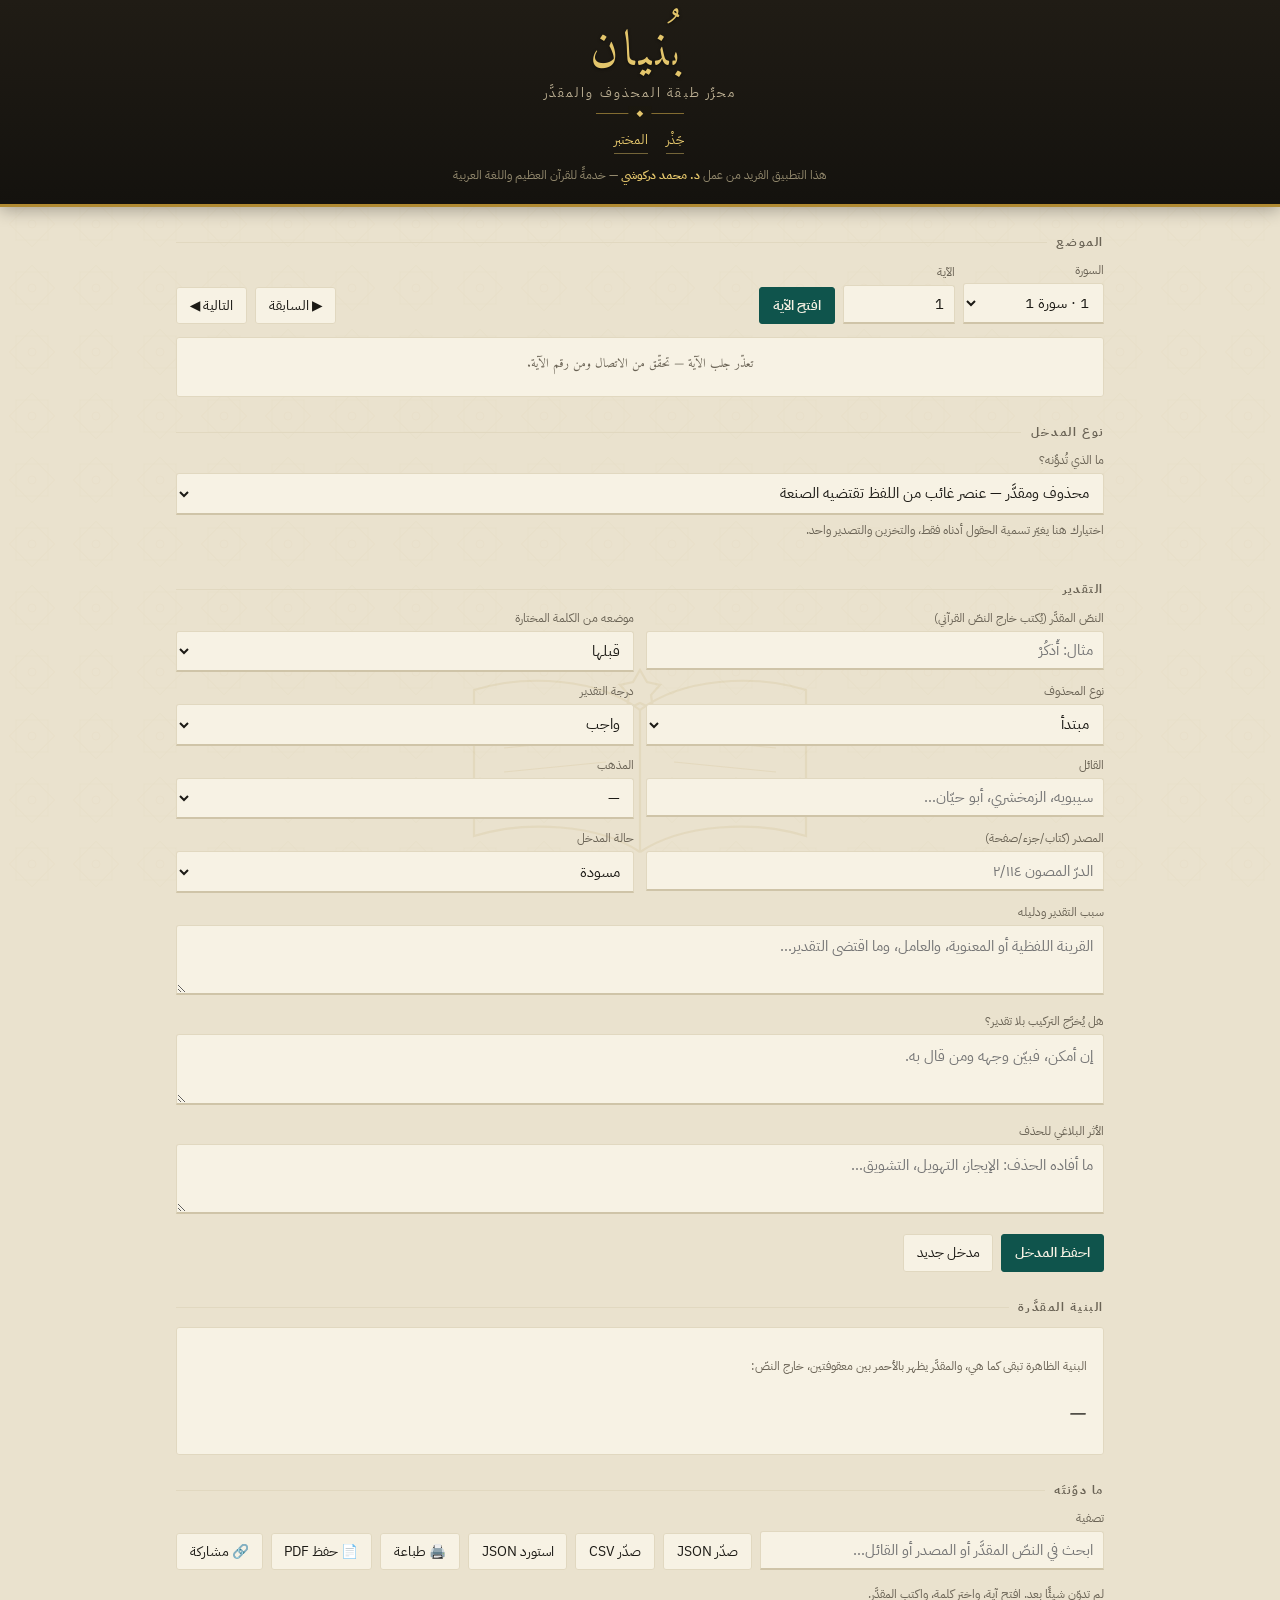
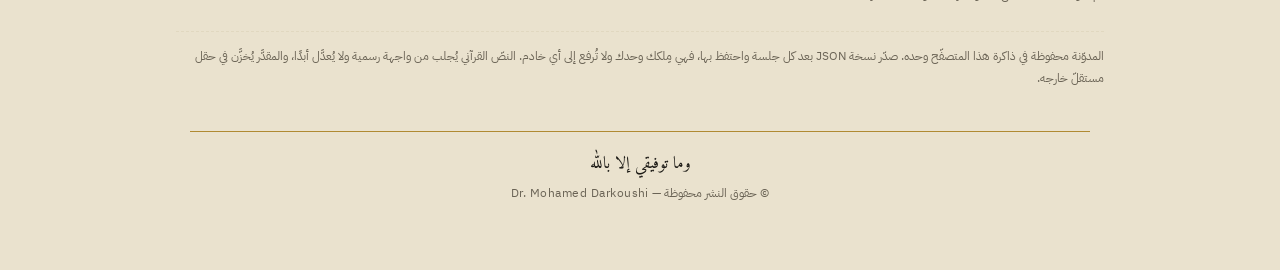
==== commit cf16cd2a: "Add files via upload" ====
--- a/bunyan.html
+++ b/bunyan.html
@@ -10,6 +10,7 @@
 <meta name="apple-mobile-web-app-capable" content="yes" />
 <meta name="apple-mobile-web-app-title" content="المحرِّر" />
 <link rel="stylesheet" href="https://fonts.googleapis.com/css2?family=Amiri:wght@400;700&family=IBM+Plex+Sans+Arabic:wght@400;500;600&display=swap" />
+<link rel="stylesheet" href="./theme.css" />
 <style>
   *,*::before,*::after{box-sizing:border-box}
   :root{
@@ -20,14 +21,6 @@
   html,body{margin:0;background:var(--waraq)}
   body{color:var(--midad); font-family:"IBM Plex Sans Arabic","Segoe UI",system-ui,sans-serif;
        min-height:100vh; padding-bottom:3rem; -webkit-tap-highlight-color:transparent}
-  header{display:flex; align-items:baseline; gap:.7rem; flex-wrap:wrap;
-    padding:calc(.9rem + env(safe-area-inset-top)) 1.2rem .8rem;
-    border-bottom:1px solid var(--waraq3); box-shadow:0 1px 0 rgba(176,138,50,.35);
-    position:sticky; top:0; z-index:9; background:rgba(234,226,206,.95); backdrop-filter:blur(6px)}
-  .logo{font-family:"Amiri",serif; font-size:1.55rem; color:var(--zunjufr); line-height:1}
-  .sub{font-size:.72rem; color:var(--khafeef)}
-  .navlink{font-size:.75rem; color:var(--zumurrud); text-decoration:none;
-           border-bottom:1px solid var(--dhahab); margin-inline-start:.6rem}
   .spacer{flex:1}
   main{max-width:960px; margin:0 auto; padding:0 1rem}
   h2.sect{font-size:.72rem; letter-spacing:.14em; color:var(--khafeef);
@@ -84,25 +77,31 @@
     width:min(62vmin,420px);height:min(34vmin,230px);
     background:url("data:image/svg+xml,%3Csvg xmlns='http://www.w3.org/2000/svg' viewBox='0 0 420 230'%3E%3Cg fill='none' stroke='%23B08A32' stroke-width='2.2' opacity='0.9'%3E%3Cpath d='M210 58 C168 26 96 22 44 38 L44 184 C96 168 168 172 210 200'/%3E%3Cpath d='M210 58 C252 26 324 22 376 38 L376 184 C324 168 252 172 210 200'/%3E%3Cpath d='M210 58 L210 200'/%3E%3Cg stroke-width='1.2'%3E%3Cpath d='M74 72 L176 62 M74 96 L176 86 M74 120 L176 110 M74 144 L150 136'/%3E%3Cpath d='M244 62 L346 72 M244 86 L346 96 M244 110 L346 120 M270 136 L346 144'/%3E%3C/g%3E%3Cpath d='M210 18 l7 12 13 3 -9 10 2 14 -13 -6 -13 6 2 -14 -9 -10 13 -3 z'/%3E%3C/g%3E%3C/svg%3E") center/contain no-repeat;opacity:.11}
   header,main{position:relative;z-index:1}
-  .tagline{font-size:.72rem;color:var(--khafeef);line-height:1.7;
-    flex-basis:100%;margin-top:.15rem}
-  .tagline b{color:var(--zunjufr);font-weight:500}
   .copyright{position:relative;z-index:1;max-width:900px;margin:2.6rem auto 0;
     padding:1rem 1rem calc(1rem + env(safe-area-inset-bottom));
     border-top:1px solid var(--dhahab);text-align:center;
     font-size:.74rem;color:var(--khafeef);line-height:2}
   .copyright .amiri{font-family:"Amiri",serif;font-size:1.05rem;color:var(--midad);display:block}
   .copyright .en{letter-spacing:.04em}
+  @media print{
+    header,.row,button,.toast,.copyright{display:none !important}
+    #list{display:block !important}
+  }
 </style>
+<script defer src="./share-print-pdf.js"></script>
 </head>
 <body>
-<header>
-  <span class="logo">بُنيان</span>
-  <span class="sub">محرّر طبقة المحذوف والمقدّر</span>
-  <span class="spacer"></span>
-  <a href="./" style="font-size:.75rem;color:#0F544C;text-decoration:none;border-bottom:1px solid #B08A32;margin-inline-end:.7rem">جَذْر</a>
-  <a href="./mukhtabar.html" style="font-size:.75rem;color:#0F544C;text-decoration:none;border-bottom:1px solid #B08A32;margin-inline-end:.7rem">المختبر</a>
-  <span class="sub" id="count"></span>
+<header class="grand">
+  <div class="hd-top">
+    <span class="logo">بُنيان</span>
+    <span class="sub">محرِّر طبقة المحذوف والمقدَّر</span>
+  </div>
+  <div class="rule"></div>
+  <nav class="hd-nav">
+    <a href="./">جَذْر</a>
+    <a href="./mukhtabar.html">المختبر</a>
+    <span class="count" id="count"></span>
+  </nav>
   <span class="tagline">هذا التطبيق الفريد من عمل <b>د. محمد دركوشي</b> — خدمةً للقرآن العظيم واللغة العربية</span>
 </header>
 
@@ -211,8 +210,6 @@
     <button class="primary" id="save">احفظ المدخل</button>
     <button id="clear">مدخل جديد</button>
     <span class="spacer"></span>
-  <a href="./" style="font-size:.75rem;color:#0F544C;text-decoration:none;border-bottom:1px solid #B08A32;margin-inline-end:.7rem">جَذْر</a>
-  <a href="./mukhtabar.html" style="font-size:.75rem;color:#0F544C;text-decoration:none;border-bottom:1px solid #B08A32;margin-inline-end:.7rem">المختبر</a>
     <span class="muted" id="editing"></span>
   </div>
 
@@ -233,6 +230,9 @@
     <div><button id="expJson">صدّر JSON</button></div>
     <div><button id="expCsv">صدّر CSV</button></div>
     <div><button id="imp">استورد JSON</button><input id="impFile" type="file" accept=".json" hidden /></div>
+    <div><button id="btnPrint">🖨️ طباعة</button></div>
+    <div><button id="btnPdf">📄 حفظ PDF</button></div>
+    <div><button id="btnShare">🔗 مشاركة</button></div>
   </div>
   <div id="list"></div>
 
@@ -506,6 +506,14 @@
 });
 loadSuras().then(() => { $("sura").value = 1; openAyah(); });
 draw();
+
+$("btnPrint").onclick = () => window.BunyanTools && BunyanTools.print();
+$("btnPdf").onclick = () => window.BunyanTools && BunyanTools.savePDF("#list", "بنيان-مدوّنتي.pdf");
+$("btnShare").onclick = () => window.BunyanTools && BunyanTools.share({
+  title: "بُنيان — محرِّر طبقة المحذوف والمقدَّر",
+  text: "دوّنتُ " + entries.length + " مدخلًا في طبقة المحذوف والمقدَّر عبر تطبيق بُنيان.",
+  url: location.href
+});
 </script>
 <div class="copyright">
   <span class="amiri">وما توفيقي إلا بالله</span>
--- a/theme.css
+++ b/theme.css
@@ -0,0 +1,100 @@
+/* ══════════ بُنيان — ترويسة موحَّدة، مهيبة، لكل الصفحات ══════════ */
+
+header.grand{
+  background: linear-gradient(180deg, #201C15 0%, #14120E 100%);
+  color: #EDE3C8;
+  padding: calc(1.7rem + env(safe-area-inset-top)) 1.2rem 1.15rem;
+  border-bottom: 3px solid var(--dhahab, #B08A32);
+  box-shadow: 0 3px 16px rgba(0,0,0,.3);
+  position: sticky;
+  top: 0;
+  z-index: 9;
+  text-align: center;
+}
+header.grand .hd-top{
+  display: flex;
+  flex-direction: column;
+  align-items: center;
+  gap: .1rem;
+}
+header.grand .logo{
+  font-family: "Amiri", serif;
+  font-size: clamp(2.15rem, 7vw, 3.1rem);
+  color: #E3C56B;
+  letter-spacing: .1em;
+  line-height: 1.05;
+  text-shadow: 0 1px 3px rgba(0,0,0,.55);
+}
+header.grand .sub{
+  font-size: .82rem;
+  color: #BDB093;
+  letter-spacing: .16em;
+  margin-top: .15rem;
+}
+header.grand .rule{
+  width: 5.5rem;
+  height: 1px;
+  background: rgba(217,178,76,.55);
+  margin: .65rem auto 0;
+  position: relative;
+}
+header.grand .rule::before{
+  content: "\25C6";
+  position: absolute;
+  top: 50%;
+  right: 50%;
+  transform: translate(50%, -50%);
+  background: #1a170f;
+  color: #E3C56B;
+  font-size: .55rem;
+  padding: 0 .5rem;
+}
+header.grand .hd-nav{
+  display: flex;
+  justify-content: center;
+  gap: 1.15rem;
+  margin-top: .85rem;
+  flex-wrap: wrap;
+}
+header.grand .hd-nav a{
+  font-size: .82rem;
+  color: #E3C56B;
+  text-decoration: none;
+  border-bottom: 1px solid rgba(227,197,107,.45);
+  padding: .2rem 0;
+  min-height: 24px;
+  display: inline-flex;
+  align-items: center;
+  transition: border-color .15s;
+}
+header.grand .hd-nav a:hover{
+  border-bottom-color: #E3C56B;
+}
+header.grand .hd-nav .count{
+  color: #8B8168;
+  font-size: .78rem;
+  display: inline-flex;
+  align-items: center;
+  min-height: 24px;
+}
+header.grand .tagline{
+  display: block;
+  font-size: .73rem;
+  color: #948A6E;
+  margin-top: .7rem;
+  line-height: 1.75;
+  max-width: 34rem;
+  margin-inline: auto;
+}
+header.grand .tagline b{
+  color: #E3C56B;
+  font-weight: 600;
+}
+@media (max-width: 480px){
+  header.grand{ padding-top: calc(1.4rem + env(safe-area-inset-top)); }
+  header.grand .logo{ font-size: 1.95rem; letter-spacing: .07em; }
+  header.grand .hd-nav{ gap: .8rem; }
+}
+@media print{
+  header.grand{ display: none !important; }
+}
